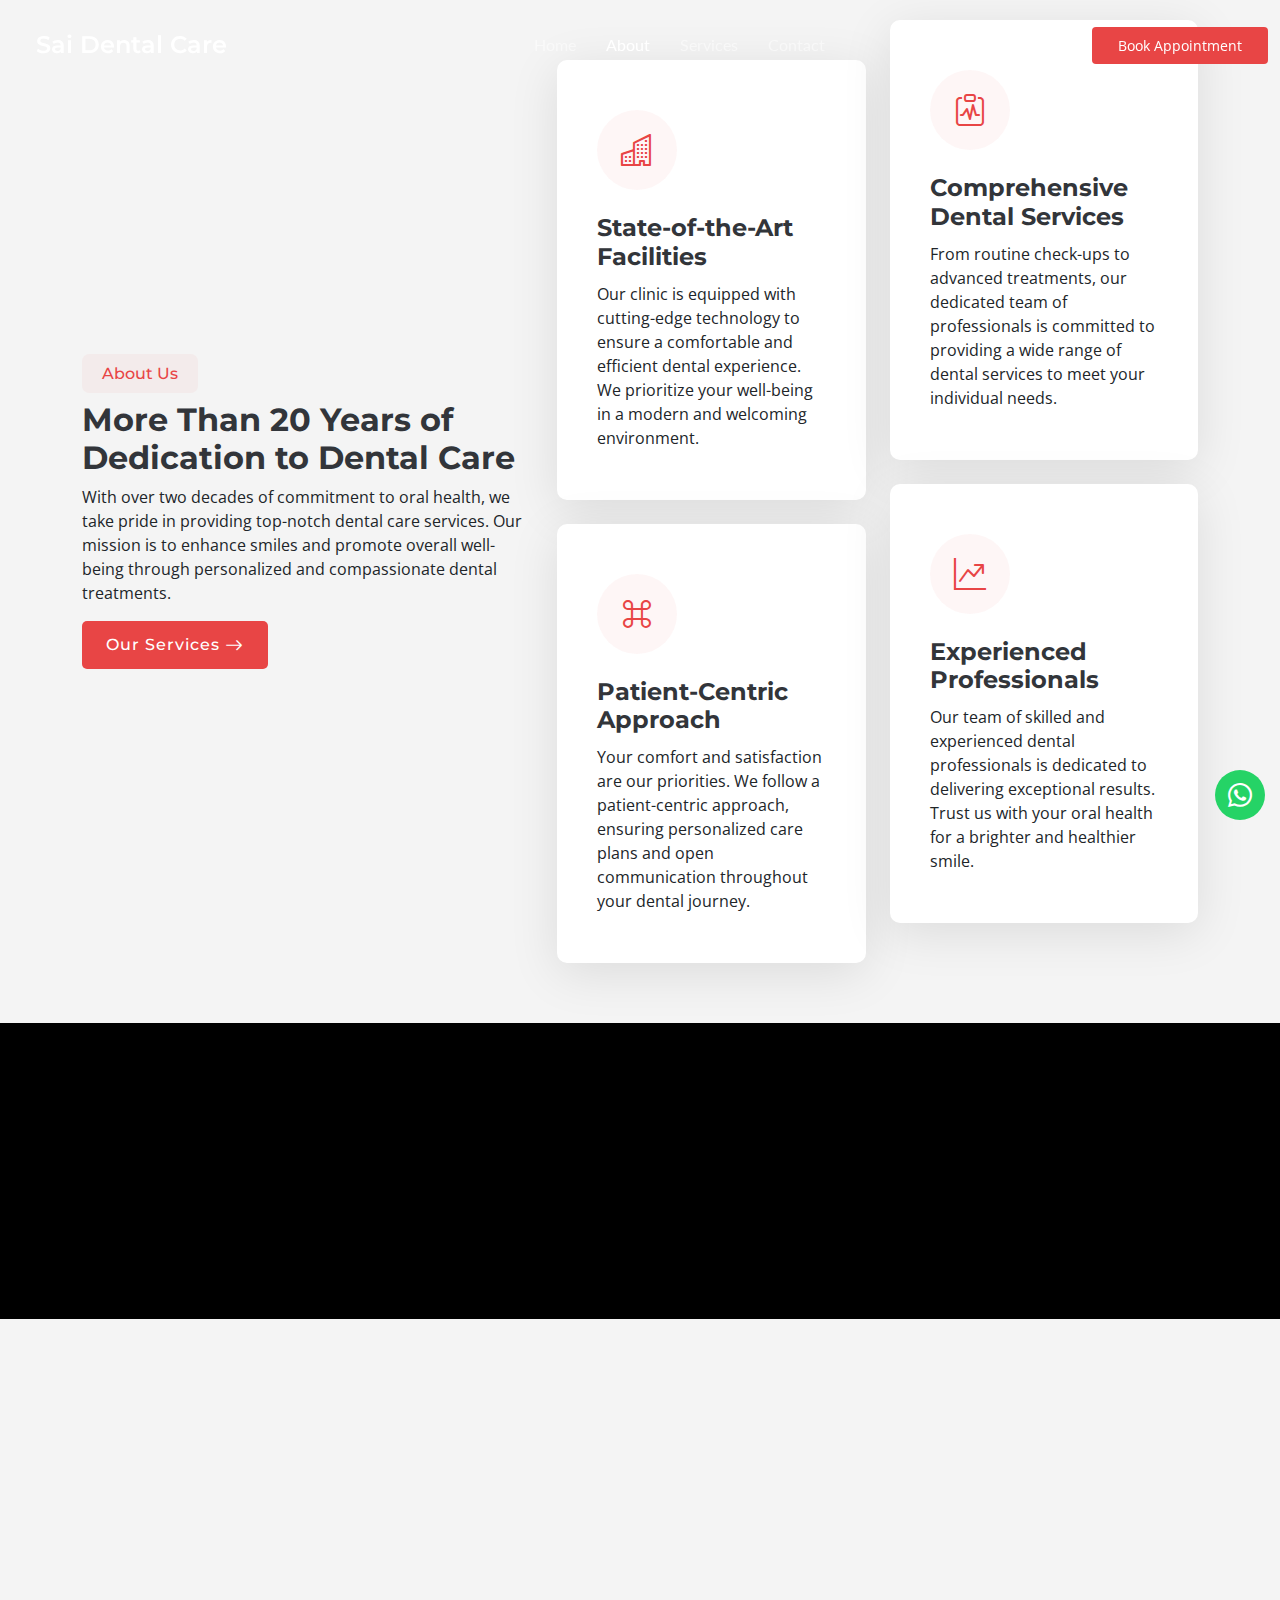
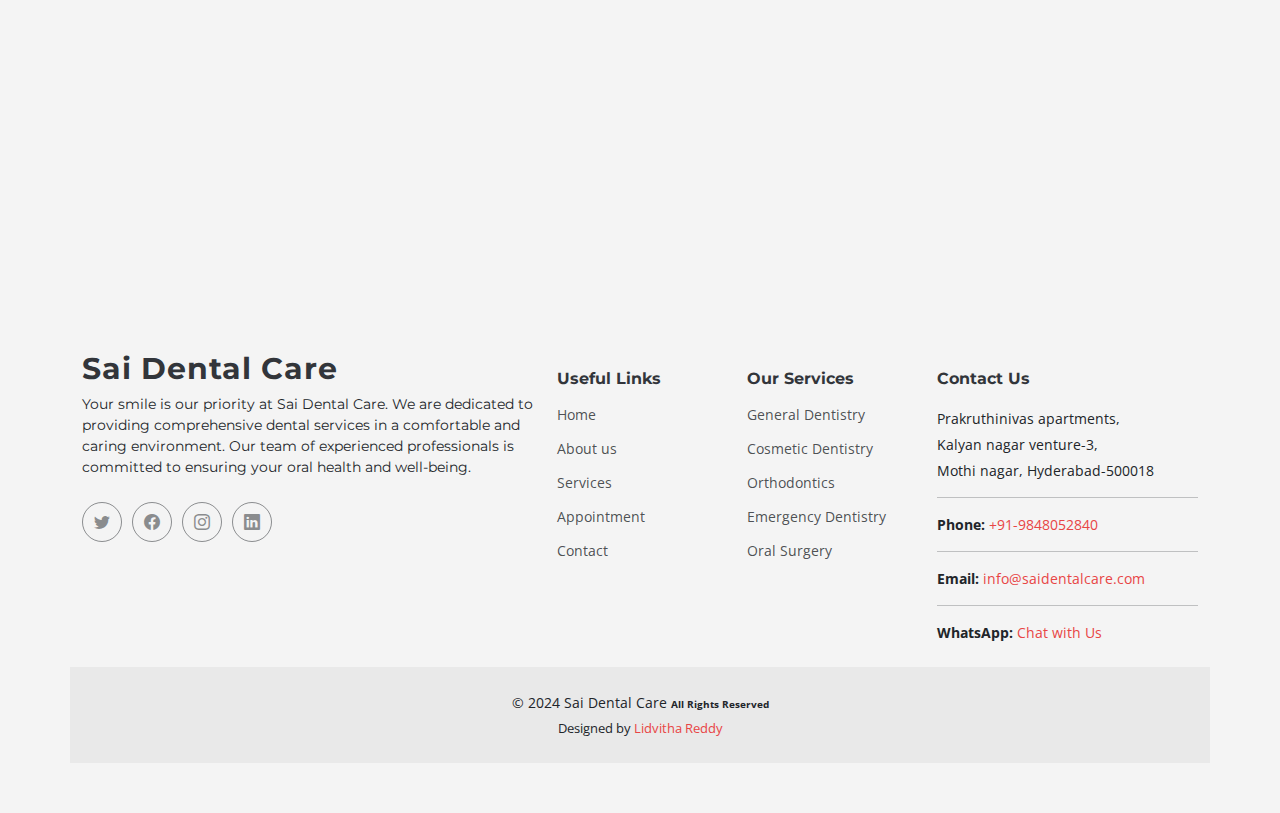
==== about.html @ 9d92ad7e "initial commit" ====
<!DOCTYPE html>
<html lang="en">

<head>
  <meta charset="utf-8">
  <meta content="width=device-width, initial-scale=1.0" name="viewport">

  <title>Sai Dental Care</title>
  <meta content="" name="description">
  <meta content="" name="keywords">

  <!-- Favicons -->
  <link href="assets/img/services/tooth-checkup.png" rel="icon">
  <link href="assets/img/services/tooth-checkup.png" rel="apple-touch-icon">

  <!-- Fonts -->
  <link href="https://fonts.googleapis.com" rel="preconnect">
  <link href="https://fonts.gstatic.com" rel="preconnect" crossorigin>
  <link href="https://fonts.googleapis.com/css2?family=Open+Sans:ital,wght@0,300;0,400;0,500;0,600;0,700;0,800;1,300;1,400;1,500;1,600;1,700;1,800&family=Montserrat:ital,wght@0,100;0,200;0,300;0,400;0,500;0,600;0,700;0,800;0,900;1,100;1,200;1,300;1,400;1,500;1,600;1,700;1,800;1,900&family=Lato:ital,wght@0,100;0,300;0,400;0,700;0,900;1,100;1,300;1,400;1,700;1,900&display=swap" rel="stylesheet">

  <!-- Vendor CSS Files -->
  <link href="assets/vendor/bootstrap/css/bootstrap.min.css" rel="stylesheet">
  <link href="assets/vendor/bootstrap-icons/bootstrap-icons.css" rel="stylesheet">
  <link href="assets/vendor/glightbox/css/glightbox.min.css" rel="stylesheet">
  <link href="assets/vendor/swiper/swiper-bundle.min.css" rel="stylesheet">
  <link href="assets/vendor/aos/aos.css" rel="stylesheet">

  <!-- Template Main CSS File -->
  <link href="assets/css/main.css" rel="stylesheet">

</head>

<body class="index-page" data-bs-spy="scroll" data-bs-target="#navmenu">

  <!-- ======= Header ======= -->
  <header id="header" class="header fixed-top d-flex align-items-center">
    <div class="container-fluid d-flex align-items-center justify-content-between">

      <a href="index.html" class="logo d-flex align-items-center me-auto me-xl-0">
        <!-- Uncomment the line below if you also wish to use an image logo -->
        <!-- <img src="assets/img/services/tooth-extraction.png" alt="logo"> -->
        <h1 class="mx-4">Sai Dental Care</h1>
      </a>

      <!-- Nav Menu -->
      <nav id="navmenu" class="navmenu">
        <ul>
          <li><a href="index.html#hero">Home</a></li>
          <li><a href="about.html" class="active">About</a></li>
          <li><a href="services.html">Services</a></li>
          <li><a href="index.html#contact">Contact</a></li>
        </ul>
        <i class="mobile-nav-toggle d-xl-none bi bi-list"></i>
      </nav><!-- End Nav Menu -->

      <a class="btn-getstarted" href="https://wa.me/9848052840" target="_blank">Book Appointment</a>

    </div>
  </header><!-- End Header -->

  <main id="main">

    <!-- About Section - Home Page -->
    <section id="about" class="about">
    <div class="container" data-aos="fade-up" data-aos-delay="100">
      <div class="row align-items-xl-center gy-5">
        <div class="col-xl-5 content">
          <h3>About Us</h3>
          <h2>More Than 20 Years of Dedication to Dental Care</h2>
          <p>With over two decades of commitment to oral health, we take pride in providing top-notch dental care services. Our mission is to enhance smiles and promote overall well-being through personalized and compassionate dental treatments.</p>
          <a href="services.html" class="read-more"><span>Our Services</span><i class="bi bi-arrow-right"></i></a>
        </div>
  
        <div class="col-xl-7">
          <div class="row gy-4 icon-boxes">
            <div class="col-md-6" data-aos="fade-up" data-aos-delay="200">
              <div class="icon-box">
                <i class="bi bi-buildings"></i>
                <h3>State-of-the-Art Facilities</h3>
                <p>Our clinic is equipped with cutting-edge technology to ensure a comfortable and efficient dental experience. We prioritize your well-being in a modern and welcoming environment.</p>
              </div>
            </div> <!-- End Icon Box -->
  
            <div class="col-md-6" data-aos="fade-up" data-aos-delay="300">
              <div class="icon-box">
                <i class="bi bi-clipboard-pulse"></i>
                <h3>Comprehensive Dental Services</h3>
                <p>From routine check-ups to advanced treatments, our dedicated team of professionals is committed to providing a wide range of dental services to meet your individual needs.</p>
              </div>
            </div> <!-- End Icon Box -->
  
            <div class="col-md-6" data-aos="fade-up" data-aos-delay="400">
              <div class="icon-box">
                <i class="bi bi-command"></i>
                <h3>Patient-Centric Approach</h3>
                <p>Your comfort and satisfaction are our priorities. We follow a patient-centric approach, ensuring personalized care plans and open communication throughout your dental journey.</p>
              </div>
            </div> <!-- End Icon Box -->
  
            <div class="col-md-6" data-aos="fade-up" data-aos-delay="500">
              <div class="icon-box">
                <i class="bi bi-graph-up-arrow"></i>
                <h3>Experienced Professionals</h3>
                <p>Our team of skilled and experienced dental professionals is dedicated to delivering exceptional results. Trust us with your oral health for a brighter and healthier smile.</p>
              </div>
            </div> <!-- End Icon Box -->
  
          </div>
        </div>
      </div>
    </div>
    </section><!-- End About Section -->
  
    <!-- Stats Section - Home Page -->
    <section id="stats" class="stats">

      <img src="assets/img/home/about-banner.jpg" alt="" data-aos="fade-in">

      <div class="container position-relative" data-aos="fade-up" data-aos-delay="100">

        <div class="row gy-4">

          <div class="col-lg-3 col-md-6">
            <div class="stats-item text-center w-100 h-100">
              <span data-purecounter-start="0" data-purecounter-end="232" data-purecounter-duration="1" class="purecounter"></span>
              <p>Clients</p>
            </div>
          </div><!-- End Stats Item -->

          <div class="col-lg-3 col-md-6">
            <div class="stats-item text-center w-100 h-100">
              <span data-purecounter-start="0" data-purecounter-end="521" data-purecounter-duration="1" class="purecounter"></span>
              <p>Projects</p>
            </div>
          </div><!-- End Stats Item -->

          <div class="col-lg-3 col-md-6">
            <div class="stats-item text-center w-100 h-100">
              <span data-purecounter-start="0" data-purecounter-end="1453" data-purecounter-duration="1" class="purecounter"></span>
              <p>Hours Of Support</p>
            </div>
          </div><!-- End Stats Item -->

          <div class="col-lg-3 col-md-6">
            <div class="stats-item text-center w-100 h-100">
              <span data-purecounter-start="0" data-purecounter-end="32" data-purecounter-duration="1" class="purecounter"></span>
              <p>Workers</p>
            </div>
          </div><!-- End Stats Item -->

        </div>

      </div>

    </section><!-- End Stats Section -->

    <!-- Team Section - Home Page -->
    <section id="team" class="team">

      <!--  Section Title -->
      <div class="container section-title" data-aos="fade-up">
        <h2>Team</h2>
        <p>Necessitatibus eius consequatur ex aliquid fuga eum quidem sint consectetur velit</p>
      </div><!-- End Section Title -->

      <div class="container">

        <div class="row gy-5">

          <div class="col-lg-4 col-md-6 member" data-aos="fade-up" data-aos-delay="100">
            <div class="member-img">
              <img src="assets/img/team/team-1.jpg" class="img-fluid" alt="">
              <div class="social">
                <a href="#"><i class="bi bi-twitter"></i></a>
                <a href="#"><i class="bi bi-facebook"></i></a>
                <a href="#"><i class="bi bi-instagram"></i></a>
                <a href="#"><i class="bi bi-linkedin"></i></a>
              </div>
            </div>
            <div class="member-info text-center">
              <h4>Walter White</h4>
              <span>Chief Executive Officer</span>
              <p>Aliquam iure quaerat voluptatem praesentium possimus unde laudantium vel dolorum distinctio dire flow</p>
            </div>
          </div>

          <div class="col-lg-4 col-md-6 member" data-aos="fade-up" data-aos-delay="200">
            <div class="member-img">
              <img src="assets/img/team/team-2.jpg" class="img-fluid" alt="">
              <div class="social">
                <a href="#"><i class="bi bi-twitter"></i></a>
                <a href="#"><i class="bi bi-facebook"></i></a>
                <a href="#"><i class="bi bi-instagram"></i></a>
                <a href="#"><i class="bi bi-linkedin"></i></a>
              </div>
            </div>
            <div class="member-info text-center">
              <h4>Sarah Jhonson</h4>
              <span>Product Manager</span>
              <p>Labore ipsam sit consequatur exercitationem rerum laboriosam laudantium aut quod dolores exercitationem ut</p>
            </div>
          </div>

          <div class="col-lg-4 col-md-6 member" data-aos="fade-up" data-aos-delay="300">
            <div class="member-img">
              <img src="assets/img/team/team-3.jpg" class="img-fluid" alt="">
              <div class="social">
                <a href="#"><i class="bi bi-twitter"></i></a>
                <a href="#"><i class="bi bi-facebook"></i></a>
                <a href="#"><i class="bi bi-instagram"></i></a>
                <a href="#"><i class="bi bi-linkedin"></i></a>
              </div>
            </div>
            <div class="member-info text-center">
              <h4>William Anderson</h4>
              <span>CTO</span>
              <p>Illum minima ea autem doloremque ipsum quidem quas aspernatur modi ut praesentium vel tque sed facilis at qui</p>
            </div>
          </div>

        </div>

      </div>

    </section><!-- End Team Section -->

  </main>

    <!-- Footer Section -->
    <footer id="footer" class="footer">

    <div class="container footer-top">
      <div class="row gy-4">
        <div class="col-lg-5 col-md-12 footer-about">
          <a href="index.html" class="logo d-flex align-items-center">
            <span>Sai Dental Care</span>
          </a>
          <p>Your smile is our priority at Sai Dental Care. We are dedicated to providing comprehensive dental services in a comfortable and caring environment. Our team of experienced professionals is committed to ensuring your oral health and well-being.</p>
          <div class="social-links d-flex mt-4">
            <a href="#"><i class="bi bi-twitter"></i></a>
            <a href="#"><i class="bi bi-facebook"></i></a>
            <a href="#"><i class="bi bi-instagram"></i></a>
            <a href="#"><i class="bi bi-linkedin"></i></a>
          </div>
        </div>
  
        <div class="col-lg-2 col-6 footer-links">
          <h4>Useful Links</h4>
          <ul>
            <li><a href="index.html">Home</a></li>
            <li><a href="about.html">About us</a></li>
            <li><a href="services.html">Services</a></li>
            <li><a href="https://wa.me/9848052840" target="_blank">Appointment</a></li>
            <li><a href="index.html#contact">Contact</a></li>
          </ul>
        </div>
  
        <div class="col-lg-2 col-6 footer-links">
          <h4>Our Services</h4>
          <ul>
            <li><a href="services.html">General Dentistry</a></li>
            <li><a href="services.html">Cosmetic Dentistry</a></li>
            <li><a href="services.html">Orthodontics</a></li>
            <li><a href="services.html">Emergency Dentistry</a></li>
            <li><a href="services.html">Oral Surgery</a></li>
          </ul>
        </div>
  
        <div class="col-lg-3 col-md-12 footer-contact text-center text-md-start">
          <h4>Contact Us</h4>
          <p>Prakruthinivas apartments,</p>
          <p>Kalyan nagar venture-3,</p>
          <p>Mothi nagar, Hyderabad-500018</p><hr>
          <strong>Phone:</strong>
          <a href="tel:+919848052840" class="contact-link">+91-9848052840</a><hr> 
          <strong>Email:</strong>
          <a href="mailto:info@saidentalcare.com" class="mail-link">info@saidentalcare.com</a><hr>
          <strong>WhatsApp:</strong>
          <a href="https://wa.me/9848052840" target="_blank">Chat with Us</a>
  
        </div>
      </div>
    </div>
  
    <div class="container copyright text-center mt-4">
      <p>&copy; <span>2024 Sai Dental Care</span> <span> <b style="font-size: x-small;">All Rights Reserved</b></span></p>
      <div class="credits">
        Designed by <a href="#">Lidvitha Reddy</a>
      </div>
    </div>
  
    </footer><!-- End Footer -->

  <!-- Scroll Top Button -->
  <a href="#" id="scroll-top" class="scroll-top d-flex align-items-center justify-content-center"><i class="bi bi-arrow-up-short"></i></a>
  
  <!-- WhatsApp Button -->
  <a href="https://wa.me/9848052840" target="_blank" id="whatsapp-button" class="whatsapp-button d-flex align-items-center justify-content-center"><i class="bi bi-whatsapp"></i></a>

  <!-- Preloader -->
  <div id="preloader">
    <div></div>
    <div></div>
    <div></div>
    <div></div>
  </div>

  <!-- Vendor JS Files -->
  <script src="assets/vendor/bootstrap/js/bootstrap.bundle.min.js"></script>
  <script src="assets/vendor/glightbox/js/glightbox.min.js"></script>
  <script src="assets/vendor/purecounter/purecounter_vanilla.js"></script>
  <script src="assets/vendor/isotope-layout/isotope.pkgd.min.js"></script>
  <script src="assets/vendor/swiper/swiper-bundle.min.js"></script>
  <script src="assets/vendor/aos/aos.js"></script>
  <script src="assets/vendor/php-email-form/validate.js"></script>

  <!-- Template Main JS File -->
  <script src="assets/js/main.js"></script>

</body>

</html>
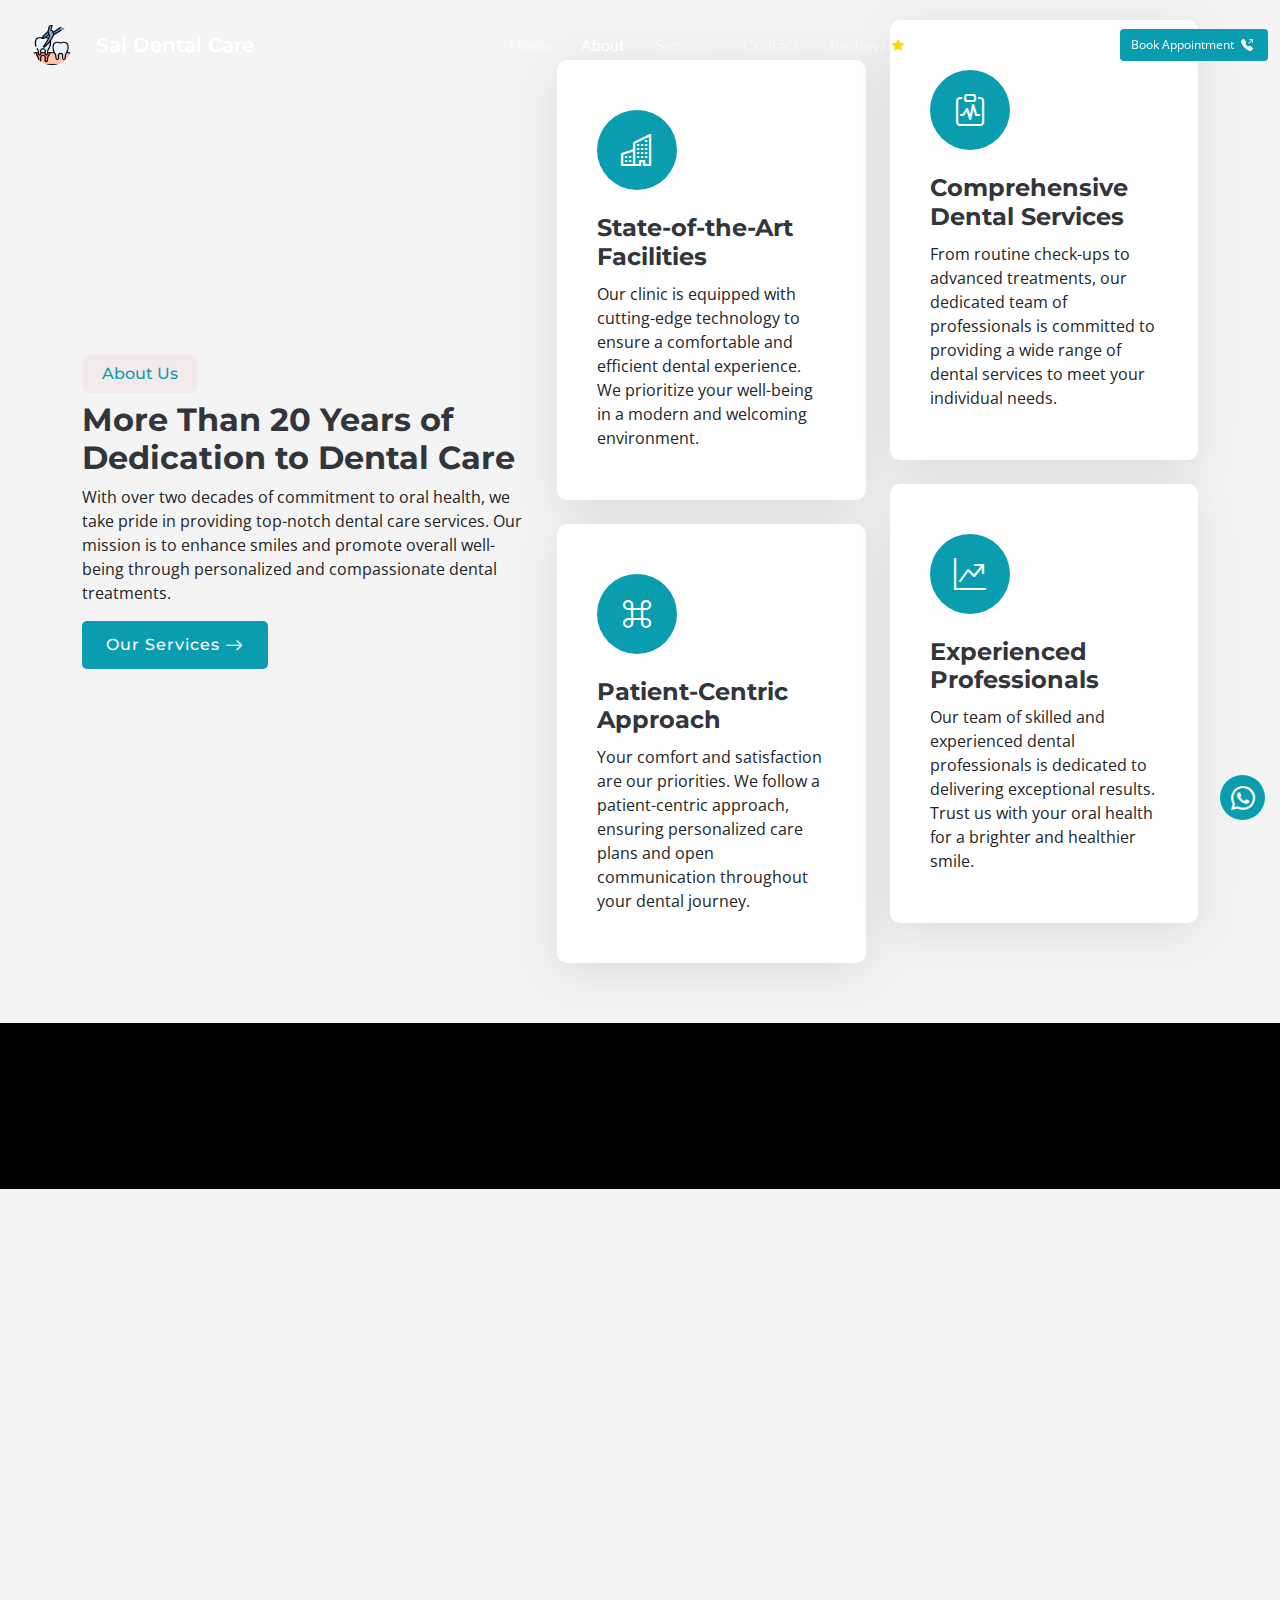
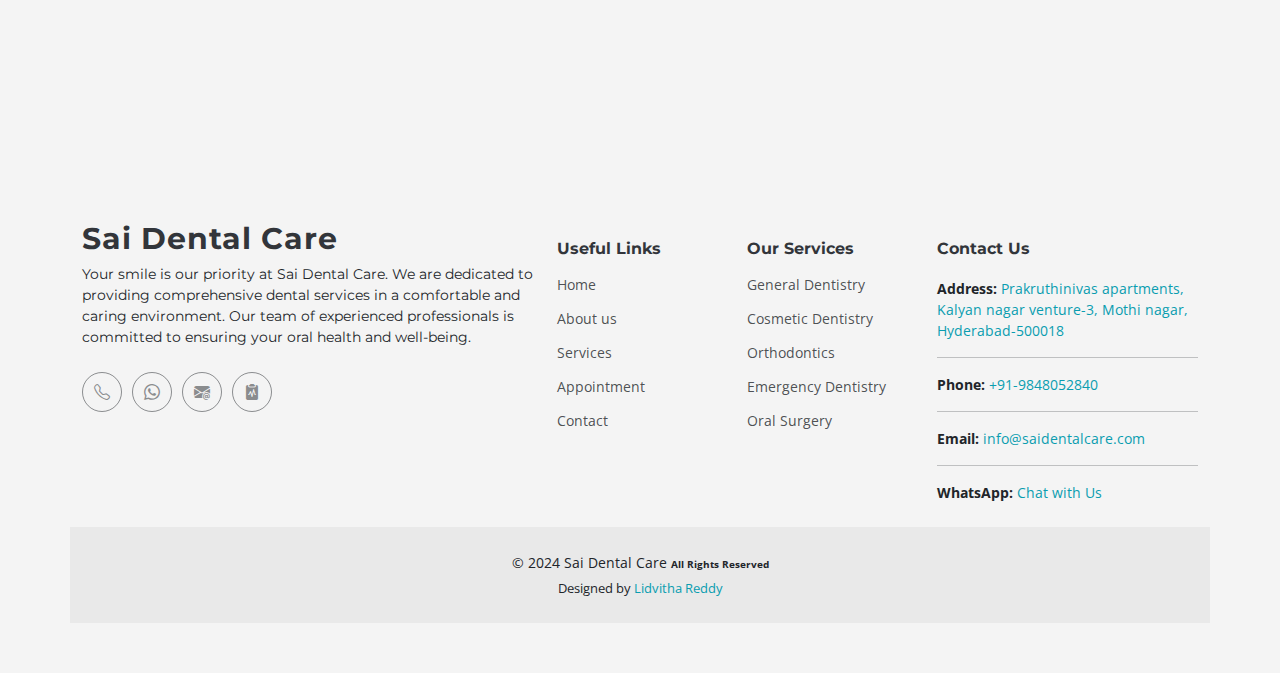
==== commit 3004f505: "third commit" ====
--- a/about.html
+++ b/about.html
@@ -38,7 +38,7 @@
 
       <a href="index.html" class="logo d-flex align-items-center me-auto me-xl-0">
         <!-- Uncomment the line below if you also wish to use an image logo -->
-        <!-- <img src="assets/img/services/tooth-extraction.png" alt="logo"> -->
+        <img src="assets/img/services/tooth-extraction.png" alt="logo">
         <h1 class="mx-4">Sai Dental Care</h1>
       </a>
 
@@ -49,15 +49,18 @@
           <li><a href="about.html" class="active">About</a></li>
           <li><a href="services.html">Services</a></li>
           <li><a href="index.html#contact">Contact</a></li>
+          <li>
+            <a href="https://www.practo.com/hyderabad/clinic/sai-dental-care-moti-nagar-1-649209/reviews" target="_blank">
+            Reviews <i style="color: rgb(255, 217, 0);"  class="bi bi-star-fill"></i>
+            </a>
+          </li>
         </ul>
         <i class="mobile-nav-toggle d-xl-none bi bi-list"></i>
       </nav><!-- End Nav Menu -->
-
-      <a class="btn-getstarted" href="https://wa.me/9848052840" target="_blank">Book Appointment</a>
+      <a class="btn btn-getstarted btn-lg" href="tel:+919848052840">Book Appointment <i class="bi bi-telephone-outbound-fill px-1"></i></a>
 
     </div>
   </header><!-- End Header -->
-
   <main id="main">
 
     <!-- About Section - Home Page -->
@@ -114,37 +117,38 @@
     <!-- Stats Section - Home Page -->
     <section id="stats" class="stats">
 
-      <img src="assets/img/home/about-banner.jpg" alt="" data-aos="fade-in">
+      <img src="assets/img/home/stats-banner.jpg" alt="" data-aos="fade-in">
 
       <div class="container position-relative" data-aos="fade-up" data-aos-delay="100">
 
         <div class="row gy-4">
 
-          <div class="col-lg-3 col-md-6">
+          <div class="col-lg-3 col-md-6 col-6">
             <div class="stats-item text-center w-100 h-100">
-              <span data-purecounter-start="0" data-purecounter-end="232" data-purecounter-duration="1" class="purecounter"></span>
-              <p>Clients</p>
+              <span data-purecounter-start="0" data-purecounter-end="40" data-purecounter-duration="2" class="purecounter"></span>
+              <p>Services</p>
             </div>
           </div><!-- End Stats Item -->
 
-          <div class="col-lg-3 col-md-6">
+          <div class="col-lg-3 col-md-6 col-6">
             <div class="stats-item text-center w-100 h-100">
-              <span data-purecounter-start="0" data-purecounter-end="521" data-purecounter-duration="1" class="purecounter"></span>
-              <p>Projects</p>
+              <span data-purecounter-start="0" data-purecounter-end="2004" data-purecounter-duration="0" class="purecounter"></span>
+              <p>Since</p>
             </div>
           </div><!-- End Stats Item -->
 
-          <div class="col-lg-3 col-md-6">
+          <div class="col-lg-3 col-md-6 col-6">
             <div class="stats-item text-center w-100 h-100">
-              <span data-purecounter-start="0" data-purecounter-end="1453" data-purecounter-duration="1" class="purecounter"></span>
-              <p>Hours Of Support</p>
+              <span data-purecounter-start="0" data-purecounter-end="1440" data-purecounter-duration="2" class="purecounter"></span>
+              <p>Practo Reviews</p>
             </div>
           </div><!-- End Stats Item -->
 
-          <div class="col-lg-3 col-md-6">
+          <div class="col-lg-3 col-md-6 col-6">
             <div class="stats-item text-center w-100 h-100">
-              <span data-purecounter-start="0" data-purecounter-end="32" data-purecounter-duration="1" class="purecounter"></span>
-              <p>Workers</p>
+              <span data-purecounter-start="0" data-purecounter-end="2900" data-purecounter-duration="2" class="purecounter"></span>
+              <!-- <span id="visits">..</span> -->
+              <p>Site Visits</p>
             </div>
           </div><!-- End Stats Item -->
 
@@ -160,48 +164,53 @@
       <!--  Section Title -->
       <div class="container section-title" data-aos="fade-up">
         <h2>Team</h2>
-        <p>Necessitatibus eius consequatur ex aliquid fuga eum quidem sint consectetur velit</p>
+        <p>Meet Our Expert Team, Crafting Beautiful Smiles with Passion and Precision!</p>
       </div><!-- End Section Title -->
 
       <div class="container">
 
         <div class="row gy-5">
 
-          <div class="col-lg-4 col-md-6 member" data-aos="fade-up" data-aos-delay="100">
+          <div class="col-lg-4 col-md-6 col-6 member" data-aos="fade-up" data-aos-delay="100">
             <div class="member-img">
               <img src="assets/img/team/team-1.jpg" class="img-fluid" alt="">
               <div class="social">
-                <a href="#"><i class="bi bi-twitter"></i></a>
-                <a href="#"><i class="bi bi-facebook"></i></a>
-                <a href="#"><i class="bi bi-instagram"></i></a>
-                <a href="#"><i class="bi bi-linkedin"></i></a>
+                <a href="tel:+919848052840"><i class="bi bi-telephone"></i></a>
+                <a href="https://wa.me/9848052840" target="_blank"><i class="bi bi-whatsapp"></i></a>
+                <a href="mailto:info@saidentalcare.com"><i class="bi bi-envelope-at-fill"></i></a>
+                <a href="https://www.practo.com/hyderabad/doctor/dr-bharat-reddy-dentist?specialization=Dentist&practice_id=649209" target="_blank"><i class="bi bi-clipboard2-pulse-fill"></i></a>
               </div>
             </div>
             <div class="member-info text-center">
-              <h4>Walter White</h4>
-              <span>Chief Executive Officer</span>
-              <p>Aliquam iure quaerat voluptatem praesentium possimus unde laudantium vel dolorum distinctio dire flow</p>
+              <h4><a href="https://www.practo.com/hyderabad/doctor/dr-bharat-reddy-dentist?specialization=Dentist&practice_id=649209" target="_blank">
+                Dr. Bharat Reddy</a>
+              </h4>
+              <span>Implantologist</span>
+              <p>BDS, Fellowship in Oral implantlogy</p>
+              <p>26 years of experience</p>
+              <p>Reg.No 7487-A</p>
             </div>
           </div>
 
-          <div class="col-lg-4 col-md-6 member" data-aos="fade-up" data-aos-delay="200">
+          <div class="col-lg-4 col-md-6 col-6  member" data-aos="fade-up" data-aos-delay="200">
             <div class="member-img">
               <img src="assets/img/team/team-2.jpg" class="img-fluid" alt="">
               <div class="social">
-                <a href="#"><i class="bi bi-twitter"></i></a>
-                <a href="#"><i class="bi bi-facebook"></i></a>
-                <a href="#"><i class="bi bi-instagram"></i></a>
-                <a href="#"><i class="bi bi-linkedin"></i></a>
+                <a href="tel:+919848052840"><i class="bi bi-telephone"></i></a>
+                <a href="https://wa.me/9848052840" target="_blank"><i class="bi bi-whatsapp"></i></a>
+                <a href="mailto:info@saidentalcare.com"><i class="bi bi-envelope-at-fill"></i></a>
+                <a href="https://www.practo.com/hyderabad/doctor/dr-bharat-reddy-dentist?specialization=Dentist&practice_id=649209" target="_blank"><i class="bi bi-clipboard2-pulse-fill"></i></a>
               </div>
             </div>
             <div class="member-info text-center">
-              <h4>Sarah Jhonson</h4>
-              <span>Product Manager</span>
-              <p>Labore ipsam sit consequatur exercitationem rerum laboriosam laudantium aut quod dolores exercitationem ut</p>
+              <h4>Dr. Sushmitha</h4>
+              <span>Specialist Dentist</span>
+              <p>BDS, 20 years of experience</p>
+              <p>Reg.No 54971893-A</p>
             </div>
           </div>
 
-          <div class="col-lg-4 col-md-6 member" data-aos="fade-up" data-aos-delay="300">
+          <!-- <div class="col-lg-4 col-md-6 member" data-aos="fade-up" data-aos-delay="300">
             <div class="member-img">
               <img src="assets/img/team/team-3.jpg" class="img-fluid" alt="">
               <div class="social">
@@ -216,7 +225,7 @@
               <span>CTO</span>
               <p>Illum minima ea autem doloremque ipsum quidem quas aspernatur modi ut praesentium vel tque sed facilis at qui</p>
             </div>
-          </div>
+          </div> -->
 
         </div>
 
@@ -226,70 +235,72 @@
 
   </main>
 
-    <!-- Footer Section -->
-    <footer id="footer" class="footer">
-
-    <div class="container footer-top">
-      <div class="row gy-4">
-        <div class="col-lg-5 col-md-12 footer-about">
-          <a href="index.html" class="logo d-flex align-items-center">
-            <span>Sai Dental Care</span>
-          </a>
-          <p>Your smile is our priority at Sai Dental Care. We are dedicated to providing comprehensive dental services in a comfortable and caring environment. Our team of experienced professionals is committed to ensuring your oral health and well-being.</p>
-          <div class="social-links d-flex mt-4">
-            <a href="#"><i class="bi bi-twitter"></i></a>
-            <a href="#"><i class="bi bi-facebook"></i></a>
-            <a href="#"><i class="bi bi-instagram"></i></a>
-            <a href="#"><i class="bi bi-linkedin"></i></a>
-          </div>
-        </div>
-  
-        <div class="col-lg-2 col-6 footer-links">
-          <h4>Useful Links</h4>
-          <ul>
-            <li><a href="index.html">Home</a></li>
-            <li><a href="about.html">About us</a></li>
-            <li><a href="services.html">Services</a></li>
-            <li><a href="https://wa.me/9848052840" target="_blank">Appointment</a></li>
-            <li><a href="index.html#contact">Contact</a></li>
-          </ul>
-        </div>
-  
-        <div class="col-lg-2 col-6 footer-links">
-          <h4>Our Services</h4>
-          <ul>
-            <li><a href="services.html">General Dentistry</a></li>
-            <li><a href="services.html">Cosmetic Dentistry</a></li>
-            <li><a href="services.html">Orthodontics</a></li>
-            <li><a href="services.html">Emergency Dentistry</a></li>
-            <li><a href="services.html">Oral Surgery</a></li>
-          </ul>
-        </div>
-  
-        <div class="col-lg-3 col-md-12 footer-contact text-center text-md-start">
-          <h4>Contact Us</h4>
-          <p>Prakruthinivas apartments,</p>
-          <p>Kalyan nagar venture-3,</p>
-          <p>Mothi nagar, Hyderabad-500018</p><hr>
-          <strong>Phone:</strong>
-          <a href="tel:+919848052840" class="contact-link">+91-9848052840</a><hr> 
-          <strong>Email:</strong>
-          <a href="mailto:info@saidentalcare.com" class="mail-link">info@saidentalcare.com</a><hr>
-          <strong>WhatsApp:</strong>
-          <a href="https://wa.me/9848052840" target="_blank">Chat with Us</a>
-  
-        </div>
+<!-- Footer Section -->
+<footer id="footer" class="footer">
+
+  <div class="container footer-top">
+    <div class="row gy-4">
+      <div class="col-lg-5 col-md-12 footer-about">
+        <a href="index.html" class="logo d-flex align-items-center">
+          <span>Sai Dental Care</span>
+        </a>
+        <p>Your smile is our priority at Sai Dental Care. We are dedicated to providing comprehensive dental services in a comfortable and caring environment. Our team of experienced professionals is committed to ensuring your oral health and well-being.</p>
+        <div class="social-links d-flex mt-4">
+          <a href="tel:+919848052840"><i class="bi bi-telephone"></i></a>
+          <a href="https://wa.me/9848052840" target="_blank"><i class="bi bi-whatsapp"></i></a>
+          <a href="mailto:info@saidentalcare.com"><i class="bi bi-envelope-at-fill"></i></a>
+          <a href="https://www.practo.com/hyderabad/doctor/dr-bharat-reddy-dentist?specialization=Dentist&practice_id=649209" target="_blank"><i class="bi bi-clipboard2-pulse-fill"></i></a>
+        </div>
+      </div>
+
+      <div class="col-lg-2 col-6 footer-links">
+        <h4>Useful Links</h4>
+        <ul>
+          <li><a href="index.html">Home</a></li>
+          <li><a href="about.html">About us</a></li>
+          <li><a href="services.html">Services</a></li>
+          <li><a href="https://wa.me/9848052840" target="_blank">Appointment</a></li>
+          <li><a href="index.html#contact">Contact</a></li>
+        </ul>
+      </div>
+
+      <div class="col-lg-2 col-6 footer-links">
+        <h4>Our Services</h4>
+        <ul>
+          <li><a href="services.html">General Dentistry</a></li>
+          <li><a href="services.html">Cosmetic Dentistry</a></li>
+          <li><a href="services.html">Orthodontics</a></li>
+          <li><a href="services.html">Emergency Dentistry</a></li>
+          <li><a href="services.html">Oral Surgery</a></li>
+        </ul>
+      </div>
+
+      <div class="col-lg-3 col-md-12 footer-contact text-center text-md-start">
+        <h4>Contact Us</h4>
+        <strong>Address:</strong>
+        <a href="https://www.google.co.in/maps/place/Sai+Dental+care/@17.4528027,78.4039406,15z/data=!3m1!4b1!4m6!3m5!1s0x3bcb911967c75cc9:0x7b93069f0cb527a6!8m2!3d17.4527831!4d78.4223947!16s%2Fg%2F11gd3904gx?entry=ttu" 
+           class="contact-link">
+                    Prakruthinivas apartments, Kalyan nagar venture-3, Mothi nagar, Hyderabad-500018
+        </a><hr>
+        <strong>Phone:</strong>
+        <a href="tel:+919848052840" class="contact-link">+91-9848052840</a><hr> 
+        <strong>Email:</strong>
+        <a href="mailto:info@saidentalcare.com" class="mail-link">info@saidentalcare.com</a><hr>
+        <strong>WhatsApp:</strong>
+        <a href="https://wa.me/9848052840" target="_blank">Chat with Us</a>
+
       </div>
     </div>
-  
-    <div class="container copyright text-center mt-4">
-      <p>&copy; <span>2024 Sai Dental Care</span> <span> <b style="font-size: x-small;">All Rights Reserved</b></span></p>
-      <div class="credits">
-        Designed by <a href="#">Lidvitha Reddy</a>
-      </div>
+  </div>
+
+  <div class="container copyright text-center mt-4">
+    <p>&copy; <span>2024 Sai Dental Care</span> <span> <b style="font-size: x-small;">All Rights Reserved</b></span></p>
+    <div class="credits">
+      Designed by <a href="#">Lidvitha Reddy</a>
     </div>
-  
-    </footer><!-- End Footer -->
+  </div>
+
+</footer><!-- End Footer -->
 
   <!-- Scroll Top Button -->
   <a href="#" id="scroll-top" class="scroll-top d-flex align-items-center justify-content-center"><i class="bi bi-arrow-up-short"></i></a>
--- a/assets/css/main.css
+++ b/assets/css/main.css
@@ -11,7 +11,7 @@
   --background-color-rgb: 255, 255, 255;
   --default-color: #212529;
   --default-color-rgb: 33, 37, 41;
-  --accent-color: #e84545;
+  --accent-color: #0A9DB0;
   --accent-color-rgb: 232, 69, 69;
   --heading-color: #32353a;
   --heading-color-rgb: 50, 53, 58;
@@ -22,9 +22,9 @@
 /* Nav Menu Colors */
 :root {
   --nav-color: #3a3939;
-  --nav-hover-color: #e84545;
+  --nav-hover-color: #0A9DB0;
   --nav-dropdown-color: #3a3939;
-  --nav-dropdown-hover-color: #e84545;
+  --nav-dropdown-hover-color: #0A9DB0;
   --nav-dropdown-background-color: #ffffff;
 }
 
@@ -32,6 +32,11 @@
 :root {
   scroll-behavior: smooth;
 }
+
+input[type="text"], input[type="email"], input[type="tel"], textarea {
+  color: #000; /* Set the desired text color, e.g., black (#000) */
+}
+
 
 /*--------------------------------------------------------------
 # General
@@ -77,11 +82,12 @@
 
 .header .logo img {
   max-height: 40px;
-  margin-right: 6px;
+  margin-left: 20px;
+  border-radius: 50%;
 }
 
 .header .logo h1 {
-  font-size: 24px;
+  font-size: 20px;
   margin: 0;
   font-weight: 600;
   color: var(--heading-color);
@@ -98,8 +104,8 @@
 .header .btn-getstarted:focus {
   color: var(--contrast-color);
   background: var(--accent-color);
-  font-size: 14px;
-  padding: 8px 26px;
+  font-size: 12px;
+  padding: 6px 10px;
   margin: 0;
   border-radius: 4px;
   transition: 0.3s;
@@ -118,8 +124,8 @@
 
   .header .btn-getstarted {
     order: 2;
-    margin: 0 15px 0 0;
-    padding: 6px 20px;
+    margin: 0 10px 0 0;
+    padding: 6px 5px;
   }
 
   .header .navmenu {
@@ -133,7 +139,7 @@
   --background-color: #ffffff;
   --heading-color: #444444;
   --nav-color: #444444;
-  --nav-hover-color: #e84545;
+  --nav-hover-color: #0A9DB0;
   box-shadow: 0 0 30px 10px rgba(0, 0, 0, 0.1);
 }
 
@@ -164,7 +170,7 @@
   --background-color: #ffffff;
   --heading-color: #444444;
   --nav-color: #444444;
-  --nav-hover-color: #d83535;
+  --nav-hover-color:#d83535;
 }
 
 /*--------------------------------------------------------------
@@ -582,9 +588,9 @@
   bottom: 80px; /* Adjusted distance from the bottom */
   right: 15px;
   z-index: 99999;
-  background-color: #25d366; /* WhatsApp green color */
-  width: 50px;
-  height: 50px;
+  background-color: #0A9DB0; /* WhatsApp green color */
+  width: 45px;
+  height: 45px;
   border-radius: 50%;
   display: flex;
   align-items: center;
@@ -1049,7 +1055,7 @@
   margin-bottom: 0;
 }
 
-.about .icon-box:hover i {
+.about .icon-box i {
   background-color: var(--accent-color);
   color: var(--contrast-color);
 }
@@ -1075,7 +1081,7 @@
   --background-color: #000000;
   --background-color-rgb: 0, 0, 0;
   position: relative;
-  padding: 70px 0;
+  padding: 5px 0;
 }
 
 .stats img {
@@ -1190,7 +1196,7 @@
   color: var(--heading-color);
 }
 
-.services .service-item .title a:hover {
+.services .service-item{
   color: var(--accent-color);
 }
 
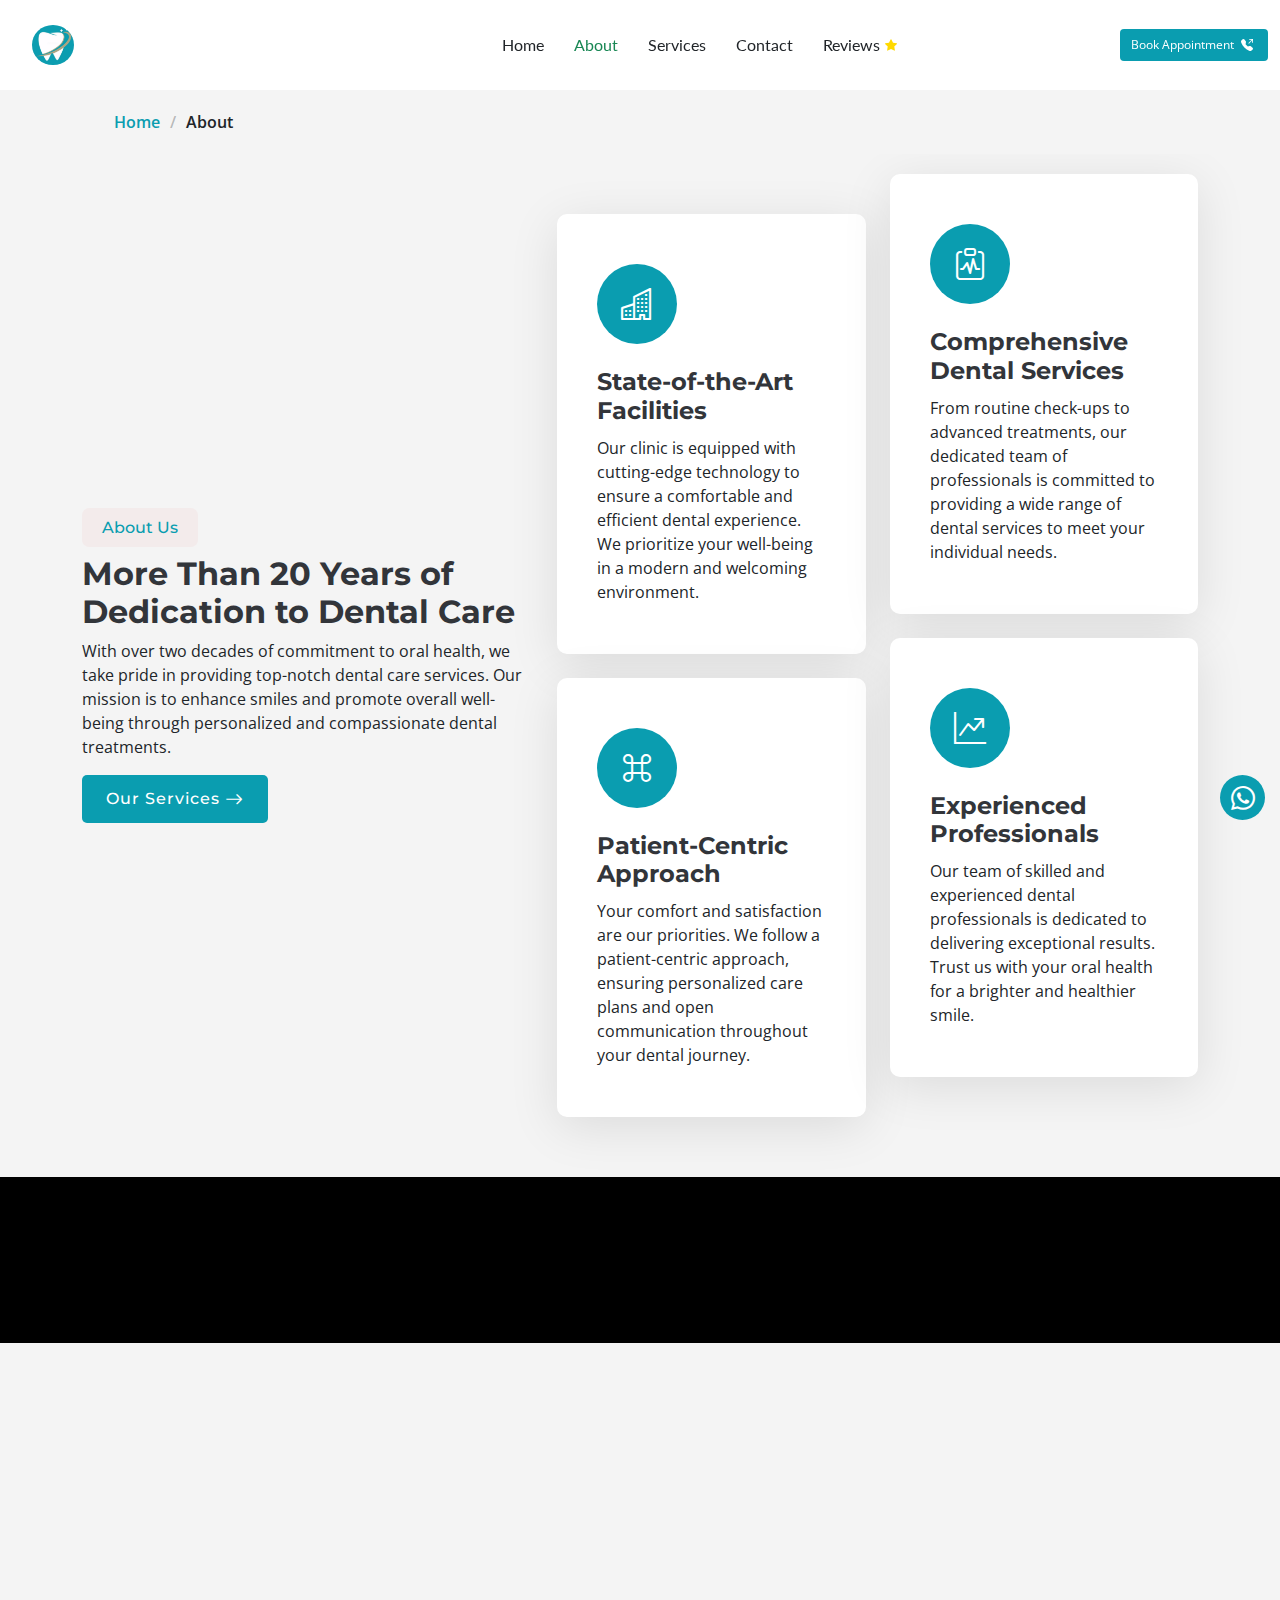
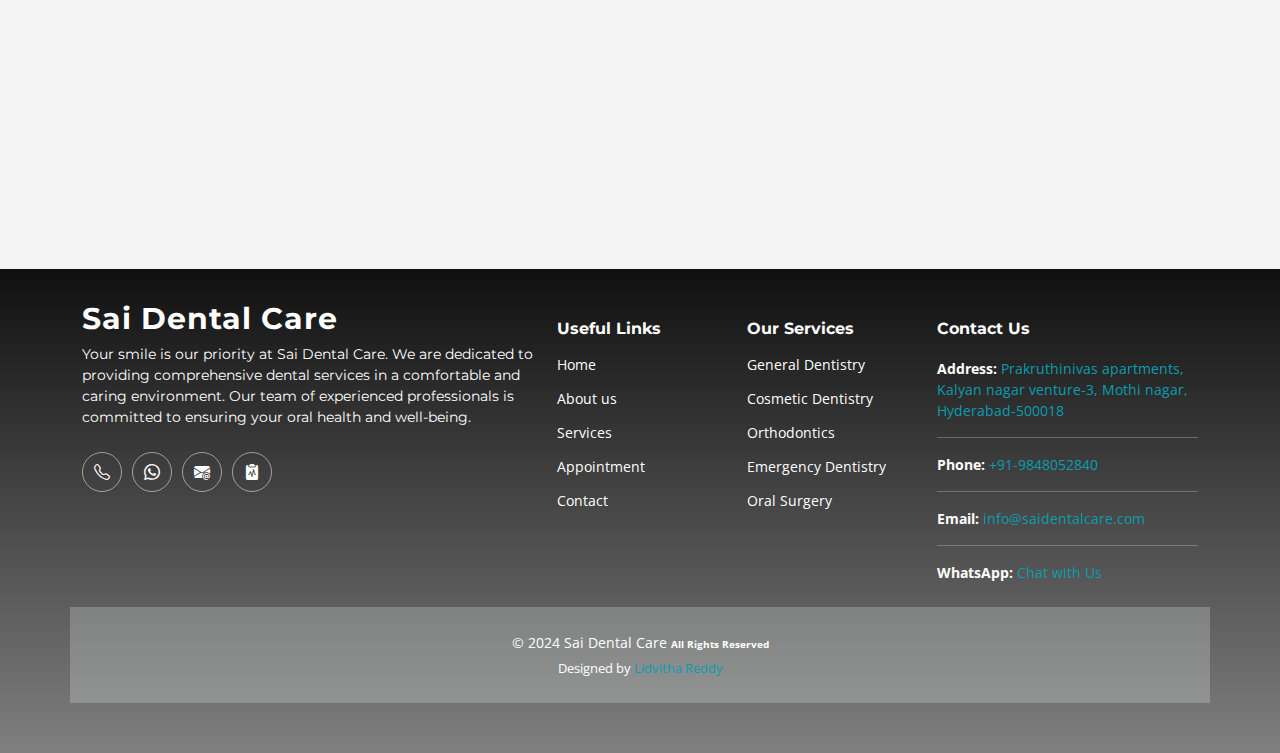
==== commit 7b276440: "initial commit" ====
--- a/about.html
+++ b/about.html
@@ -1,333 +1,530 @@
 <!DOCTYPE html>
 <html lang="en">
-
-<head>
-  <meta charset="utf-8">
-  <meta content="width=device-width, initial-scale=1.0" name="viewport">
-
-  <title>Sai Dental Care</title>
-  <meta content="" name="description">
-  <meta content="" name="keywords">
-
-  <!-- Favicons -->
-  <link href="assets/img/services/tooth-checkup.png" rel="icon">
-  <link href="assets/img/services/tooth-checkup.png" rel="apple-touch-icon">
-
-  <!-- Fonts -->
-  <link href="https://fonts.googleapis.com" rel="preconnect">
-  <link href="https://fonts.gstatic.com" rel="preconnect" crossorigin>
-  <link href="https://fonts.googleapis.com/css2?family=Open+Sans:ital,wght@0,300;0,400;0,500;0,600;0,700;0,800;1,300;1,400;1,500;1,600;1,700;1,800&family=Montserrat:ital,wght@0,100;0,200;0,300;0,400;0,500;0,600;0,700;0,800;0,900;1,100;1,200;1,300;1,400;1,500;1,600;1,700;1,800;1,900&family=Lato:ital,wght@0,100;0,300;0,400;0,700;0,900;1,100;1,300;1,400;1,700;1,900&display=swap" rel="stylesheet">
-
-  <!-- Vendor CSS Files -->
-  <link href="assets/vendor/bootstrap/css/bootstrap.min.css" rel="stylesheet">
-  <link href="assets/vendor/bootstrap-icons/bootstrap-icons.css" rel="stylesheet">
-  <link href="assets/vendor/glightbox/css/glightbox.min.css" rel="stylesheet">
-  <link href="assets/vendor/swiper/swiper-bundle.min.css" rel="stylesheet">
-  <link href="assets/vendor/aos/aos.css" rel="stylesheet">
-
-  <!-- Template Main CSS File -->
-  <link href="assets/css/main.css" rel="stylesheet">
-
-</head>
-
-<body class="index-page" data-bs-spy="scroll" data-bs-target="#navmenu">
-
-  <!-- ======= Header ======= -->
-  <header id="header" class="header fixed-top d-flex align-items-center">
-    <div class="container-fluid d-flex align-items-center justify-content-between">
-
-      <a href="index.html" class="logo d-flex align-items-center me-auto me-xl-0">
-        <!-- Uncomment the line below if you also wish to use an image logo -->
-        <img src="assets/img/services/tooth-extraction.png" alt="logo">
-        <h1 class="mx-4">Sai Dental Care</h1>
-      </a>
-
-      <!-- Nav Menu -->
-      <nav id="navmenu" class="navmenu">
-        <ul>
-          <li><a href="index.html#hero">Home</a></li>
-          <li><a href="about.html" class="active">About</a></li>
-          <li><a href="services.html">Services</a></li>
-          <li><a href="index.html#contact">Contact</a></li>
-          <li>
-            <a href="https://www.practo.com/hyderabad/clinic/sai-dental-care-moti-nagar-1-649209/reviews" target="_blank">
-            Reviews <i style="color: rgb(255, 217, 0);"  class="bi bi-star-fill"></i>
+  <head>
+    <meta charset="utf-8" />
+    <meta content="width=device-width, initial-scale=1.0" name="viewport" />
+
+    <title>Sai Dental Care</title>
+    <meta content="" name="description" />
+    <meta content="" name="keywords" />
+
+    <!-- Favicons -->
+    <link href="assets/img/services/tooth-checkup.png" rel="icon" />
+    <link href="assets/img/services/tooth-checkup.png" rel="apple-touch-icon" />
+
+    <!-- Fonts -->
+    <link href="https://fonts.googleapis.com" rel="preconnect" />
+    <link href="https://fonts.gstatic.com" rel="preconnect" crossorigin />
+    <link
+      href="https://fonts.googleapis.com/css2?family=Open+Sans:ital,wght@0,300;0,400;0,500;0,600;0,700;0,800;1,300;1,400;1,500;1,600;1,700;1,800&family=Montserrat:ital,wght@0,100;0,200;0,300;0,400;0,500;0,600;0,700;0,800;0,900;1,100;1,200;1,300;1,400;1,500;1,600;1,700;1,800;1,900&family=Lato:ital,wght@0,100;0,300;0,400;0,700;0,900;1,100;1,300;1,400;1,700;1,900&display=swap"
+      rel="stylesheet"
+    />
+
+    <!-- Vendor CSS Files -->
+    <link
+      href="assets/vendor/bootstrap/css/bootstrap.min.css"
+      rel="stylesheet"
+    />
+    <link
+      href="assets/vendor/bootstrap-icons/bootstrap-icons.css"
+      rel="stylesheet"
+    />
+    <link
+      href="assets/vendor/glightbox/css/glightbox.min.css"
+      rel="stylesheet"
+    />
+    <link href="assets/vendor/swiper/swiper-bundle.min.css" rel="stylesheet" />
+    <link href="assets/vendor/aos/aos.css" rel="stylesheet" />
+
+    <!-- Template Main CSS File -->
+    <link href="assets/css/main.css" rel="stylesheet" />
+  </head>
+
+  <body class="index-page" data-bs-spy="scroll" data-bs-target="#navmenu">
+    <!-- ======= Header ======= -->
+    <header id="header" class="header sticky-top d-flex align-items-center">
+      <div
+        class="container-fluid d-flex align-items-center justify-content-between"
+      >
+        <a
+          href="index.html"
+          class="logo d-flex align-items-center me-auto me-xl-0"
+        >
+          <!-- Uncomment the line below if you also wish to use an image logo -->
+          <img src="assets/img/home/clinic_logo.jpg" alt="logo" />
+          <h1 class="mx-4">Sai Dental Care</h1>
+        </a>
+
+        <!-- Nav Menu -->
+        <nav id="navmenu" class="navmenu">
+          <ul>
+            <li><a href="index.html#hero" class="text-dark">Home</a></li>
+            <li><a href="about.html" class="active text-success">About</a></li>
+            <li><a href="services.html" class="text-dark">Services</a></li>
+            <li><a href="index.html#contact" class="text-dark">Contact</a></li>
+            <li>
+              <a
+                href="https://www.practo.com/hyderabad/clinic/sai-dental-care-moti-nagar-1-649209/reviews"
+                target="_blank"
+                class="text-dark"
+              >
+                Reviews
+                <i style="color: rgb(255, 217, 0)" class="bi bi-star-fill"></i>
+              </a>
+            </li>
+          </ul>
+          <i class="mobile-nav-toggle d-xl-none bi bi-list"></i>
+        </nav>
+        <!-- End Nav Menu -->
+        <a class="btn btn-getstarted btn-lg" href="tel:+919848052840"
+          >Book Appointment <i class="bi bi-telephone-outbound-fill px-1"></i
+        ></a>
+      </div>
+    </header>
+    <!-- End Header -->
+
+    <main id="main">
+      <div data-aos="fade" class="page-title">
+        <nav class="breadcrumbs">
+          <div class="container">
+            <ol>
+              <li><a href="index.html">Home</a></li>
+              <li class="current">About</li>
+            </ol>
+          </div>
+        </nav>
+      </div>
+      <!-- About Section - Home Page -->
+      <section id="about" class="about">
+        <div class="container" data-aos="fade-up" data-aos-delay="100">
+          <div class="row align-items-xl-center gy-5">
+            <div class="col-xl-5 content">
+              <h3>About Us</h3>
+              <h2>More Than 20 Years of Dedication to Dental Care</h2>
+              <p>
+                With over two decades of commitment to oral health, we take
+                pride in providing top-notch dental care services. Our mission
+                is to enhance smiles and promote overall well-being through
+                personalized and compassionate dental treatments.
+              </p>
+              <a href="services.html" class="read-more"
+                ><span>Our Services</span><i class="bi bi-arrow-right"></i
+              ></a>
+            </div>
+
+            <div class="col-xl-7">
+              <div class="row gy-4 icon-boxes">
+                <div class="col-md-6" data-aos="fade-up" data-aos-delay="200">
+                  <div class="icon-box">
+                    <i class="bi bi-buildings"></i>
+                    <h3>State-of-the-Art Facilities</h3>
+                    <p>
+                      Our clinic is equipped with cutting-edge technology to
+                      ensure a comfortable and efficient dental experience. We
+                      prioritize your well-being in a modern and welcoming
+                      environment.
+                    </p>
+                  </div>
+                </div>
+                <!-- End Icon Box -->
+
+                <div class="col-md-6" data-aos="fade-up" data-aos-delay="300">
+                  <div class="icon-box">
+                    <i class="bi bi-clipboard-pulse"></i>
+                    <h3>Comprehensive Dental Services</h3>
+                    <p>
+                      From routine check-ups to advanced treatments, our
+                      dedicated team of professionals is committed to providing
+                      a wide range of dental services to meet your individual
+                      needs.
+                    </p>
+                  </div>
+                </div>
+                <!-- End Icon Box -->
+
+                <div class="col-md-6" data-aos="fade-up" data-aos-delay="400">
+                  <div class="icon-box">
+                    <i class="bi bi-command"></i>
+                    <h3>Patient-Centric Approach</h3>
+                    <p>
+                      Your comfort and satisfaction are our priorities. We
+                      follow a patient-centric approach, ensuring personalized
+                      care plans and open communication throughout your dental
+                      journey.
+                    </p>
+                  </div>
+                </div>
+                <!-- End Icon Box -->
+
+                <div class="col-md-6" data-aos="fade-up" data-aos-delay="500">
+                  <div class="icon-box">
+                    <i class="bi bi-graph-up-arrow"></i>
+                    <h3>Experienced Professionals</h3>
+                    <p>
+                      Our team of skilled and experienced dental professionals
+                      is dedicated to delivering exceptional results. Trust us
+                      with your oral health for a brighter and healthier smile.
+                    </p>
+                  </div>
+                </div>
+                <!-- End Icon Box -->
+              </div>
+            </div>
+          </div>
+        </div>
+      </section>
+      <!-- End About Section -->
+
+      <!-- Stats Section - Home Page -->
+      <section id="stats" class="stats">
+        <img src="assets/img/home/stats-banner.jpg" alt="" data-aos="fade-in" />
+
+        <div
+          class="container position-relative"
+          data-aos="fade-up"
+          data-aos-delay="100"
+        >
+          <div class="row gy-4">
+            <div class="col-lg-3 col-md-6 col-6">
+              <div class="stats-item text-center w-100 h-100">
+                <span
+                  data-purecounter-start="0"
+                  data-purecounter-end="40"
+                  data-purecounter-duration="2"
+                  class="purecounter"
+                ></span>
+                <p>Services</p>
+              </div>
+            </div>
+            <!-- End Stats Item -->
+
+            <div class="col-lg-3 col-md-6 col-6">
+              <div class="stats-item text-center w-100 h-100">
+                <span
+                  data-purecounter-start="0"
+                  data-purecounter-end="2004"
+                  data-purecounter-duration="0"
+                  class="purecounter"
+                ></span>
+                <p>Since</p>
+              </div>
+            </div>
+            <!-- End Stats Item -->
+
+            <div class="col-lg-3 col-md-6 col-6">
+              <div class="stats-item text-center w-100 h-100">
+                <span
+                  data-purecounter-start="0"
+                  data-purecounter-end="1440"
+                  data-purecounter-duration="2"
+                  class="purecounter"
+                ></span>
+                <p>Practo Reviews</p>
+              </div>
+            </div>
+            <!-- End Stats Item -->
+
+            <div class="col-lg-3 col-md-6 col-6">
+              <div class="stats-item text-center w-100 h-100">
+                <span
+                  data-purecounter-start="0"
+                  data-purecounter-end="2900"
+                  data-purecounter-duration="2"
+                  class="purecounter"
+                ></span>
+                <!-- <span id="visits">..</span> -->
+                <p>Site Visits</p>
+              </div>
+            </div>
+            <!-- End Stats Item -->
+          </div>
+        </div>
+      </section>
+      <!-- End Stats Section -->
+
+      <!-- Team Section - Home Page -->
+      <section id="team" class="team">
+        <!--  Section Title -->
+        <div class="container section-title" data-aos="fade-up">
+          <h2>Team</h2>
+          <p>
+            Meet Our Expert Team, Crafting Beautiful Smiles with Passion and
+            Precision!
+          </p>
+        </div>
+        <!-- End Section Title -->
+
+        <div class="container">
+          <div class="row gy-5">
+            <div
+              class="col-lg-3 col-md-6 member"
+              data-aos="fade-up"
+              data-aos-delay="100"
+            >
+              <div class="member-img">
+                <img
+                  src="assets/img/team/team-1.jpg"
+                  class="img-fluid"
+                  alt=""
+                />
+                <div class="social">
+                  <a href="tel:+919848052840"
+                    ><i class="bi bi-telephone"></i
+                  ></a>
+                  <a href="https://wa.me/9848052840" target="_blank"
+                    ><i class="bi bi-whatsapp"></i
+                  ></a>
+                  <a href="mailto:info@saidentalcare.com"
+                    ><i class="bi bi-envelope-at-fill"></i
+                  ></a>
+                  <a
+                    href="https://www.practo.com/hyderabad/doctor/dr-bharat-reddy-dentist?specialization=Dentist&practice_id=649209"
+                    target="_blank"
+                    ><i class="bi bi-clipboard2-pulse-fill"></i
+                  ></a>
+                </div>
+              </div>
+              <div class="member-info text-center">
+                <h4>
+                  <a
+                    href="https://www.practo.com/hyderabad/doctor/dr-bharat-reddy-dentist?specialization=Dentist&practice_id=649209"
+                    target="_blank"
+                  >
+                    Dr. Bharat Reddy</a
+                  >
+                </h4>
+                <span>Implantologist</span>
+                <p>BDS, Fellowship in Oral implantlogy</p>
+                <p>26 years of experience</p>
+                <p>Reg.No 7487-A</p>
+              </div>
+            </div>
+
+            <div
+              class="col-lg-3 col-md-6 member"
+              data-aos="fade-up"
+              data-aos-delay="200"
+            >
+              <div class="member-img">
+                <img
+                  src="assets/img/team/team-2.jpg"
+                  class="img-fluid"
+                  alt=""
+                />
+                <div class="social">
+                  <a href="tel:+919848052840"
+                    ><i class="bi bi-telephone"></i
+                  ></a>
+                  <a href="https://wa.me/9848052840" target="_blank"
+                    ><i class="bi bi-whatsapp"></i
+                  ></a>
+                  <a href="mailto:info@saidentalcare.com"
+                    ><i class="bi bi-envelope-at-fill"></i
+                  ></a>
+                  <a
+                    href="https://www.practo.com/hyderabad/doctor/dr-bharat-reddy-dentist?specialization=Dentist&practice_id=649209"
+                    target="_blank"
+                    ><i class="bi bi-clipboard2-pulse-fill"></i
+                  ></a>
+                </div>
+              </div>
+              <div class="member-info text-center">
+                <h4>Dr. Sushmitha</h4>
+                <span>Specialist Dentist</span>
+                <p>BDS, 20 years of experience</p>
+                <p>Reg.No 54971893-A</p>
+              </div>
+            </div>
+
+            <div
+              class="col-lg-3 col-md-6 member"
+              data-aos="fade-up"
+              data-aos-delay="300"
+            >
+              <div class="member-img">
+                <img
+                  src="assets/img/team/team-3.jpg"
+                  class="img-fluid"
+                  alt=""
+                />
+                <div class="social">
+                  <a href="#"><i class="bi bi-twitter"></i></a>
+                  <a href="#"><i class="bi bi-facebook"></i></a>
+                  <a href="#"><i class="bi bi-instagram"></i></a>
+                  <a href="#"><i class="bi bi-linkedin"></i></a>
+                </div>
+              </div>
+              <div class="member-info text-center">
+                <h4>William Anderson</h4>
+                <span>CTO</span>
+                <p>
+                  Illum minima ea autem doloremque ipsum quidem quas aspernatur
+                  modi ut praesentium vel tque sed facilis at qui
+                </p>
+              </div>
+            </div>
+
+            <div
+              class="col-lg-3 col-md-6 member"
+              data-aos="fade-up"
+              data-aos-delay="300"
+            >
+              <div class="member-img">
+                <img
+                  src="assets/img/team/team-3.jpg"
+                  class="img-fluid"
+                  alt=""
+                />
+                <div class="social">
+                  <a href="#"><i class="bi bi-twitter"></i></a>
+                  <a href="#"><i class="bi bi-facebook"></i></a>
+                  <a href="#"><i class="bi bi-instagram"></i></a>
+                  <a href="#"><i class="bi bi-linkedin"></i></a>
+                </div>
+              </div>
+              <div class="member-info text-center">
+                <h4>William Anderson</h4>
+                <span>CTO</span>
+                <p>
+                  Illum minima ea autem doloremque ipsum quidem quas aspernatur
+                  modi ut praesentium vel tque sed facilis at qui
+                </p>
+              </div>
+            </div>
+          </div>
+        </div>
+      </section>
+      <!-- End Team Section -->
+    </main>
+
+    <!-- Footer Section -->
+    <footer id="footer" class="footer">
+      <div class="container footer-top">
+        <div class="row gy-4">
+          <div class="col-lg-5 col-md-12 footer-about">
+            <a href="index.html" class="logo d-flex align-items-center">
+              <span>Sai Dental Care</span>
             </a>
-          </li>
-        </ul>
-        <i class="mobile-nav-toggle d-xl-none bi bi-list"></i>
-      </nav><!-- End Nav Menu -->
-      <a class="btn btn-getstarted btn-lg" href="tel:+919848052840">Book Appointment <i class="bi bi-telephone-outbound-fill px-1"></i></a>
-
-    </div>
-  </header><!-- End Header -->
-  <main id="main">
-
-    <!-- About Section - Home Page -->
-    <section id="about" class="about">
-    <div class="container" data-aos="fade-up" data-aos-delay="100">
-      <div class="row align-items-xl-center gy-5">
-        <div class="col-xl-5 content">
-          <h3>About Us</h3>
-          <h2>More Than 20 Years of Dedication to Dental Care</h2>
-          <p>With over two decades of commitment to oral health, we take pride in providing top-notch dental care services. Our mission is to enhance smiles and promote overall well-being through personalized and compassionate dental treatments.</p>
-          <a href="services.html" class="read-more"><span>Our Services</span><i class="bi bi-arrow-right"></i></a>
-        </div>
-  
-        <div class="col-xl-7">
-          <div class="row gy-4 icon-boxes">
-            <div class="col-md-6" data-aos="fade-up" data-aos-delay="200">
-              <div class="icon-box">
-                <i class="bi bi-buildings"></i>
-                <h3>State-of-the-Art Facilities</h3>
-                <p>Our clinic is equipped with cutting-edge technology to ensure a comfortable and efficient dental experience. We prioritize your well-being in a modern and welcoming environment.</p>
-              </div>
-            </div> <!-- End Icon Box -->
-  
-            <div class="col-md-6" data-aos="fade-up" data-aos-delay="300">
-              <div class="icon-box">
-                <i class="bi bi-clipboard-pulse"></i>
-                <h3>Comprehensive Dental Services</h3>
-                <p>From routine check-ups to advanced treatments, our dedicated team of professionals is committed to providing a wide range of dental services to meet your individual needs.</p>
-              </div>
-            </div> <!-- End Icon Box -->
-  
-            <div class="col-md-6" data-aos="fade-up" data-aos-delay="400">
-              <div class="icon-box">
-                <i class="bi bi-command"></i>
-                <h3>Patient-Centric Approach</h3>
-                <p>Your comfort and satisfaction are our priorities. We follow a patient-centric approach, ensuring personalized care plans and open communication throughout your dental journey.</p>
-              </div>
-            </div> <!-- End Icon Box -->
-  
-            <div class="col-md-6" data-aos="fade-up" data-aos-delay="500">
-              <div class="icon-box">
-                <i class="bi bi-graph-up-arrow"></i>
-                <h3>Experienced Professionals</h3>
-                <p>Our team of skilled and experienced dental professionals is dedicated to delivering exceptional results. Trust us with your oral health for a brighter and healthier smile.</p>
-              </div>
-            </div> <!-- End Icon Box -->
-  
+            <p>
+              Your smile is our priority at Sai Dental Care. We are dedicated to
+              providing comprehensive dental services in a comfortable and
+              caring environment. Our team of experienced professionals is
+              committed to ensuring your oral health and well-being.
+            </p>
+            <div class="social-links d-flex mt-4">
+              <a href="tel:+919848052840"><i class="bi bi-telephone"></i></a>
+              <a href="https://wa.me/9848052840" target="_blank"
+                ><i class="bi bi-whatsapp"></i
+              ></a>
+              <a href="mailto:info@saidentalcare.com"
+                ><i class="bi bi-envelope-at-fill"></i
+              ></a>
+              <a
+                href="https://www.practo.com/hyderabad/doctor/dr-bharat-reddy-dentist?specialization=Dentist&practice_id=649209"
+                target="_blank"
+                ><i class="bi bi-clipboard2-pulse-fill"></i
+              ></a>
+            </div>
+          </div>
+
+          <div class="col-lg-2 col-6 footer-links">
+            <h4>Useful Links</h4>
+            <ul>
+              <li><a href="index.html">Home</a></li>
+              <li><a href="about.html">About us</a></li>
+              <li><a href="services.html">Services</a></li>
+              <li>
+                <a href="https://wa.me/9848052840" target="_blank"
+                  >Appointment</a
+                >
+              </li>
+              <li><a href="index.html#contact">Contact</a></li>
+            </ul>
+          </div>
+
+          <div class="col-lg-2 col-6 footer-links">
+            <h4>Our Services</h4>
+            <ul>
+              <li><a href="services.html">General Dentistry</a></li>
+              <li><a href="services.html">Cosmetic Dentistry</a></li>
+              <li><a href="services.html">Orthodontics</a></li>
+              <li><a href="services.html">Emergency Dentistry</a></li>
+              <li><a href="services.html">Oral Surgery</a></li>
+            </ul>
+          </div>
+
+          <div
+            class="col-lg-3 col-md-12 footer-contact text-center text-md-start"
+          >
+            <h4>Contact Us</h4>
+            <strong>Address:</strong>
+            <a
+              href="https://www.google.co.in/maps/place/Sai+Dental+care/@17.4528027,78.4039406,15z/data=!3m1!4b1!4m6!3m5!1s0x3bcb911967c75cc9:0x7b93069f0cb527a6!8m2!3d17.4527831!4d78.4223947!16s%2Fg%2F11gd3904gx?entry=ttu"
+              class="contact-link"
+            >
+              Prakruthinivas apartments, Kalyan nagar venture-3, Mothi nagar,
+              Hyderabad-500018
+            </a>
+            <hr />
+            <strong>Phone:</strong>
+            <a href="tel:+919848052840" class="contact-link">+91-9848052840</a>
+            <hr />
+            <strong>Email:</strong>
+            <a href="mailto:info@saidentalcare.com" class="mail-link"
+              >info@saidentalcare.com</a
+            >
+            <hr />
+            <strong>WhatsApp:</strong>
+            <a href="https://wa.me/9848052840" target="_blank">Chat with Us</a>
           </div>
         </div>
       </div>
+
+      <div class="container copyright text-center mt-4">
+        <p>
+          &copy; <span>2024 Sai Dental Care</span>
+          <span> <b style="font-size: x-small">All Rights Reserved</b></span>
+        </p>
+        <div class="credits">Designed by <a href="#">Lidvitha Reddy</a></div>
+      </div>
+    </footer>
+    <!-- End Footer -->
+
+    <!-- Scroll Top Button -->
+    <a
+      href="#"
+      id="scroll-top"
+      class="scroll-top d-flex align-items-center justify-content-center"
+      ><i class="bi bi-arrow-up-short"></i
+    ></a>
+
+    <!-- WhatsApp Button -->
+    <a
+      href="https://wa.me/9848052840"
+      target="_blank"
+      id="whatsapp-button"
+      class="whatsapp-button d-flex align-items-center justify-content-center"
+      ><i class="bi bi-whatsapp"></i
+    ></a>
+
+    <!-- Preloader -->
+    <div id="preloader">
+      <div></div>
+      <div></div>
+      <div></div>
+      <div></div>
     </div>
-    </section><!-- End About Section -->
-  
-    <!-- Stats Section - Home Page -->
-    <section id="stats" class="stats">
-
-      <img src="assets/img/home/stats-banner.jpg" alt="" data-aos="fade-in">
-
-      <div class="container position-relative" data-aos="fade-up" data-aos-delay="100">
-
-        <div class="row gy-4">
-
-          <div class="col-lg-3 col-md-6 col-6">
-            <div class="stats-item text-center w-100 h-100">
-              <span data-purecounter-start="0" data-purecounter-end="40" data-purecounter-duration="2" class="purecounter"></span>
-              <p>Services</p>
-            </div>
-          </div><!-- End Stats Item -->
-
-          <div class="col-lg-3 col-md-6 col-6">
-            <div class="stats-item text-center w-100 h-100">
-              <span data-purecounter-start="0" data-purecounter-end="2004" data-purecounter-duration="0" class="purecounter"></span>
-              <p>Since</p>
-            </div>
-          </div><!-- End Stats Item -->
-
-          <div class="col-lg-3 col-md-6 col-6">
-            <div class="stats-item text-center w-100 h-100">
-              <span data-purecounter-start="0" data-purecounter-end="1440" data-purecounter-duration="2" class="purecounter"></span>
-              <p>Practo Reviews</p>
-            </div>
-          </div><!-- End Stats Item -->
-
-          <div class="col-lg-3 col-md-6 col-6">
-            <div class="stats-item text-center w-100 h-100">
-              <span data-purecounter-start="0" data-purecounter-end="2900" data-purecounter-duration="2" class="purecounter"></span>
-              <!-- <span id="visits">..</span> -->
-              <p>Site Visits</p>
-            </div>
-          </div><!-- End Stats Item -->
-
-        </div>
-
-      </div>
-
-    </section><!-- End Stats Section -->
-
-    <!-- Team Section - Home Page -->
-    <section id="team" class="team">
-
-      <!--  Section Title -->
-      <div class="container section-title" data-aos="fade-up">
-        <h2>Team</h2>
-        <p>Meet Our Expert Team, Crafting Beautiful Smiles with Passion and Precision!</p>
-      </div><!-- End Section Title -->
-
-      <div class="container">
-
-        <div class="row gy-5">
-
-          <div class="col-lg-4 col-md-6 col-6 member" data-aos="fade-up" data-aos-delay="100">
-            <div class="member-img">
-              <img src="assets/img/team/team-1.jpg" class="img-fluid" alt="">
-              <div class="social">
-                <a href="tel:+919848052840"><i class="bi bi-telephone"></i></a>
-                <a href="https://wa.me/9848052840" target="_blank"><i class="bi bi-whatsapp"></i></a>
-                <a href="mailto:info@saidentalcare.com"><i class="bi bi-envelope-at-fill"></i></a>
-                <a href="https://www.practo.com/hyderabad/doctor/dr-bharat-reddy-dentist?specialization=Dentist&practice_id=649209" target="_blank"><i class="bi bi-clipboard2-pulse-fill"></i></a>
-              </div>
-            </div>
-            <div class="member-info text-center">
-              <h4><a href="https://www.practo.com/hyderabad/doctor/dr-bharat-reddy-dentist?specialization=Dentist&practice_id=649209" target="_blank">
-                Dr. Bharat Reddy</a>
-              </h4>
-              <span>Implantologist</span>
-              <p>BDS, Fellowship in Oral implantlogy</p>
-              <p>26 years of experience</p>
-              <p>Reg.No 7487-A</p>
-            </div>
-          </div>
-
-          <div class="col-lg-4 col-md-6 col-6  member" data-aos="fade-up" data-aos-delay="200">
-            <div class="member-img">
-              <img src="assets/img/team/team-2.jpg" class="img-fluid" alt="">
-              <div class="social">
-                <a href="tel:+919848052840"><i class="bi bi-telephone"></i></a>
-                <a href="https://wa.me/9848052840" target="_blank"><i class="bi bi-whatsapp"></i></a>
-                <a href="mailto:info@saidentalcare.com"><i class="bi bi-envelope-at-fill"></i></a>
-                <a href="https://www.practo.com/hyderabad/doctor/dr-bharat-reddy-dentist?specialization=Dentist&practice_id=649209" target="_blank"><i class="bi bi-clipboard2-pulse-fill"></i></a>
-              </div>
-            </div>
-            <div class="member-info text-center">
-              <h4>Dr. Sushmitha</h4>
-              <span>Specialist Dentist</span>
-              <p>BDS, 20 years of experience</p>
-              <p>Reg.No 54971893-A</p>
-            </div>
-          </div>
-
-          <!-- <div class="col-lg-4 col-md-6 member" data-aos="fade-up" data-aos-delay="300">
-            <div class="member-img">
-              <img src="assets/img/team/team-3.jpg" class="img-fluid" alt="">
-              <div class="social">
-                <a href="#"><i class="bi bi-twitter"></i></a>
-                <a href="#"><i class="bi bi-facebook"></i></a>
-                <a href="#"><i class="bi bi-instagram"></i></a>
-                <a href="#"><i class="bi bi-linkedin"></i></a>
-              </div>
-            </div>
-            <div class="member-info text-center">
-              <h4>William Anderson</h4>
-              <span>CTO</span>
-              <p>Illum minima ea autem doloremque ipsum quidem quas aspernatur modi ut praesentium vel tque sed facilis at qui</p>
-            </div>
-          </div> -->
-
-        </div>
-
-      </div>
-
-    </section><!-- End Team Section -->
-
-  </main>
-
-<!-- Footer Section -->
-<footer id="footer" class="footer">
-
-  <div class="container footer-top">
-    <div class="row gy-4">
-      <div class="col-lg-5 col-md-12 footer-about">
-        <a href="index.html" class="logo d-flex align-items-center">
-          <span>Sai Dental Care</span>
-        </a>
-        <p>Your smile is our priority at Sai Dental Care. We are dedicated to providing comprehensive dental services in a comfortable and caring environment. Our team of experienced professionals is committed to ensuring your oral health and well-being.</p>
-        <div class="social-links d-flex mt-4">
-          <a href="tel:+919848052840"><i class="bi bi-telephone"></i></a>
-          <a href="https://wa.me/9848052840" target="_blank"><i class="bi bi-whatsapp"></i></a>
-          <a href="mailto:info@saidentalcare.com"><i class="bi bi-envelope-at-fill"></i></a>
-          <a href="https://www.practo.com/hyderabad/doctor/dr-bharat-reddy-dentist?specialization=Dentist&practice_id=649209" target="_blank"><i class="bi bi-clipboard2-pulse-fill"></i></a>
-        </div>
-      </div>
-
-      <div class="col-lg-2 col-6 footer-links">
-        <h4>Useful Links</h4>
-        <ul>
-          <li><a href="index.html">Home</a></li>
-          <li><a href="about.html">About us</a></li>
-          <li><a href="services.html">Services</a></li>
-          <li><a href="https://wa.me/9848052840" target="_blank">Appointment</a></li>
-          <li><a href="index.html#contact">Contact</a></li>
-        </ul>
-      </div>
-
-      <div class="col-lg-2 col-6 footer-links">
-        <h4>Our Services</h4>
-        <ul>
-          <li><a href="services.html">General Dentistry</a></li>
-          <li><a href="services.html">Cosmetic Dentistry</a></li>
-          <li><a href="services.html">Orthodontics</a></li>
-          <li><a href="services.html">Emergency Dentistry</a></li>
-          <li><a href="services.html">Oral Surgery</a></li>
-        </ul>
-      </div>
-
-      <div class="col-lg-3 col-md-12 footer-contact text-center text-md-start">
-        <h4>Contact Us</h4>
-        <strong>Address:</strong>
-        <a href="https://www.google.co.in/maps/place/Sai+Dental+care/@17.4528027,78.4039406,15z/data=!3m1!4b1!4m6!3m5!1s0x3bcb911967c75cc9:0x7b93069f0cb527a6!8m2!3d17.4527831!4d78.4223947!16s%2Fg%2F11gd3904gx?entry=ttu" 
-           class="contact-link">
-                    Prakruthinivas apartments, Kalyan nagar venture-3, Mothi nagar, Hyderabad-500018
-        </a><hr>
-        <strong>Phone:</strong>
-        <a href="tel:+919848052840" class="contact-link">+91-9848052840</a><hr> 
-        <strong>Email:</strong>
-        <a href="mailto:info@saidentalcare.com" class="mail-link">info@saidentalcare.com</a><hr>
-        <strong>WhatsApp:</strong>
-        <a href="https://wa.me/9848052840" target="_blank">Chat with Us</a>
-
-      </div>
-    </div>
-  </div>
-
-  <div class="container copyright text-center mt-4">
-    <p>&copy; <span>2024 Sai Dental Care</span> <span> <b style="font-size: x-small;">All Rights Reserved</b></span></p>
-    <div class="credits">
-      Designed by <a href="#">Lidvitha Reddy</a>
-    </div>
-  </div>
-
-</footer><!-- End Footer -->
-
-  <!-- Scroll Top Button -->
-  <a href="#" id="scroll-top" class="scroll-top d-flex align-items-center justify-content-center"><i class="bi bi-arrow-up-short"></i></a>
-  
-  <!-- WhatsApp Button -->
-  <a href="https://wa.me/9848052840" target="_blank" id="whatsapp-button" class="whatsapp-button d-flex align-items-center justify-content-center"><i class="bi bi-whatsapp"></i></a>
-
-  <!-- Preloader -->
-  <div id="preloader">
-    <div></div>
-    <div></div>
-    <div></div>
-    <div></div>
-  </div>
-
-  <!-- Vendor JS Files -->
-  <script src="assets/vendor/bootstrap/js/bootstrap.bundle.min.js"></script>
-  <script src="assets/vendor/glightbox/js/glightbox.min.js"></script>
-  <script src="assets/vendor/purecounter/purecounter_vanilla.js"></script>
-  <script src="assets/vendor/isotope-layout/isotope.pkgd.min.js"></script>
-  <script src="assets/vendor/swiper/swiper-bundle.min.js"></script>
-  <script src="assets/vendor/aos/aos.js"></script>
-  <script src="assets/vendor/php-email-form/validate.js"></script>
-
-  <!-- Template Main JS File -->
-  <script src="assets/js/main.js"></script>
-
-</body>
-
-</html>+
+    <!-- Vendor JS Files -->
+    <script src="assets/vendor/bootstrap/js/bootstrap.bundle.min.js"></script>
+    <script src="assets/vendor/glightbox/js/glightbox.min.js"></script>
+    <script src="assets/vendor/purecounter/purecounter_vanilla.js"></script>
+    <script src="assets/vendor/isotope-layout/isotope.pkgd.min.js"></script>
+    <script src="assets/vendor/swiper/swiper-bundle.min.js"></script>
+    <script src="assets/vendor/aos/aos.js"></script>
+    <script src="assets/vendor/php-email-form/validate.js"></script>
+
+    <!-- Template Main JS File -->
+    <script src="assets/js/main.js"></script>
+  </body>
+</html>
--- a/assets/css/main.css
+++ b/assets/css/main.css
@@ -87,7 +87,7 @@
 }
 
 .header .logo h1 {
-  font-size: 20px;
+  font-size: 18px;
   margin: 0;
   font-weight: 600;
   color: var(--heading-color);
@@ -95,7 +95,7 @@
 
 .header .logo span {
   color: var(--accent-color);
-  font-size: 24px;
+  font-size: 18px;
   font-weight: 600;
   padding-left: 3px;
 }
@@ -124,7 +124,7 @@
 
   .header .btn-getstarted {
     order: 2;
-    margin: 0 10px 0 0;
+    margin: 0 8px 0 0;
     padding: 6px 5px;
   }
 
@@ -462,11 +462,12 @@
 # Footer
 --------------------------------------------------------------*/
 .footer {
-  --background-color: #f4f4f4;
-  color: var(--default-color);
-  background-color: var(--background-color);
+  /* --background-color: #b9b3b371; */
+  background-image: linear-gradient(rgba(0, 0, 0, 0.938), rgba(0, 0, 0, 0.5)), url(/assets/img/home/about-banner.jpg);
+  color: white;  /* color: var(--default-color); */
   font-size: 14px;
   padding-bottom: 50px;
+  background-size: cover;
 }
 
 .footer .footer-top {
@@ -484,7 +485,7 @@
 }
 
 .footer .footer-about .logo span {
-  color: var(--heading-color);
+  color: white;
   font-size: 30px;
   font-weight: 700;
   letter-spacing: 1px;
@@ -503,10 +504,9 @@
   width: 40px;
   height: 40px;
   border-radius: 50%;
-  border: 1px solid rgba(var(--default-color-rgb), 0.5);
+  border: 1px solid rgba(var(--background-color-rgb), 0.5);
   font-size: 16px;
-  color: rgba(var(--default-color-rgb), 0.5);
-  margin-right: 10px;
+  color: white;  margin-right: 10px;
   transition: 0.3s;
 }
 
@@ -516,7 +516,7 @@
 }
 
 .footer h4 {
-  color: var(--heading-color);
+  color: white;
   font-size: 16px;
   font-weight: bold;
   position: relative;
@@ -550,7 +550,7 @@
 }
 
 .footer .footer-links ul a {
-  color: rgba(var(--default-color-rgb), 0.8);
+  color: white;
   display: inline-block;
   line-height: 1;
 }
@@ -566,7 +566,7 @@
 .footer .copyright {
   padding-top: 25px;
   padding-bottom: 25px;
-  background-color: rgba(var(--default-color-rgb), 0.05);
+  background-color: #eef6f73e;
 }
 
 .footer .copyright p {
@@ -955,7 +955,7 @@
   filter: grayscale(100);
 }
 
-.clients .client-logo img:hover {
+.clients .client-logo img{
   filter: none;
   opacity: 1;
 }
